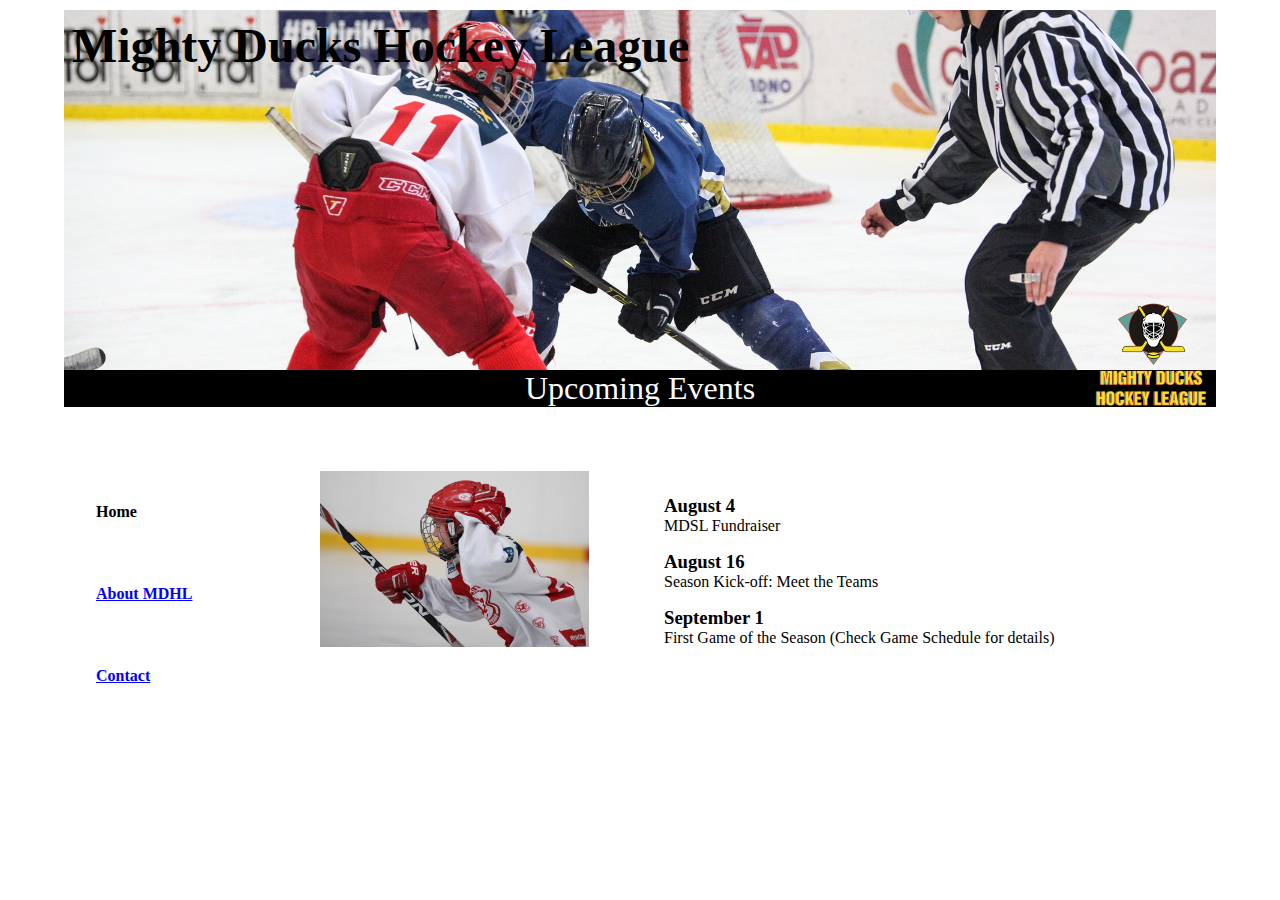
==== index.html @ 6382561f "Entrega" ====
<!DOCTYPE html>
<html lang="en">

<head>
    <meta charset="UTF-8">
    <meta http-equiv="X-UA-Compatible" content="IE=edge">
    <meta name="viewport" content="width=device-width, initial-scale=1.0">
    <link rel="icon" href="./assets/img/Logo-Mighty-ducks-01.ico">
    <link rel="stylesheet" href="./assets/css/style.css">
    <title>Mighty Ducks Hockey League</title>
</head>

<body>
    <header>
        <section>

            <h1>Mighty Ducks Hockey League</h1>

            <img src="./assets/img/LogoMightyducks-01.png" alt="Logo">

        </section>
    </header>

    <main>
        <h2 class="subti">Upcoming Events</h2>


        <aside class="barra">
            <nav>
                <a href="#" class="activo">Home</a>
                <a href="./about.html" class="otro">About MDHL</a>
                <a href="./contact.html" class="otro">Contact</a>
            </nav>
        </aside>

        <section class="cuerpo">
            <img src="./assets/img/hockey1.jpg" alt="Imagen 1">


            <div>
                <h3>August 4</h3>
                <p> MDSL Fundraiser </p>
            </div>
            <div>
                <h3>August 16</h3>
                <p> Season Kick-off: Meet the Teams </p>
            </div>
            <div>
                <h3>September 1</h3>
                <p>First Game of the Season (Check Game Schedule for details) </p>
            </div>
        </section>

    </main>



</body>

</html>
---- assets/css/style.css ----
* {
    margin: 0;
    padding: 0;
    box-sizing: border-box;
    font-family:cursive ;
}

/*section>img {
*/
header img {
    width: 10%;
    display: block;
    position: absolute;
    top: 32vh;
    right: 5vw;
    

}

section>p {
    margin-bottom: 0%;
}

header h1 {


    font-size: 3em;
    color:black ;


}

.subti {

    text-align: center;
    background-color: black;
    color: white;
    font: 2em cursive;
    margin: 0 5% 0 5%;


}

.activo {
    color: black;
    text-decoration: none;
    
}

.otro {
    color: blue;
}

.barra a {
    display: block;
    padding: 2rem;
    font-weight: bold;
   
    
}

.cuerpo>div {
    margin-left: 20rem;
    /*position: absolute;
    left: 20rem;
*/
    padding: 0.5rem;

    
   

}

.barra {
    float: left;
    width: 20%;
    margin: 5% 0 0 5%;

}

.cuerpo {
    float: left;
    width: 70%;
    margin: 5% 5% 0 0;
    padding: 1rem;
    position: relative;

}



.cuerpo>img {
    width: 30%;
    position: absolute;
    top: 0;
    left: 0; 
}


header {
    width: 90 vw;
    height: 25vh;
    margin: 10px 5% 0 5%;
    background-image: url(../img/design1_image1.jpg);
    background-size: cover;
    background-position: 0 40%;
    min-height: 40vh;
    padding: .5rem;

}
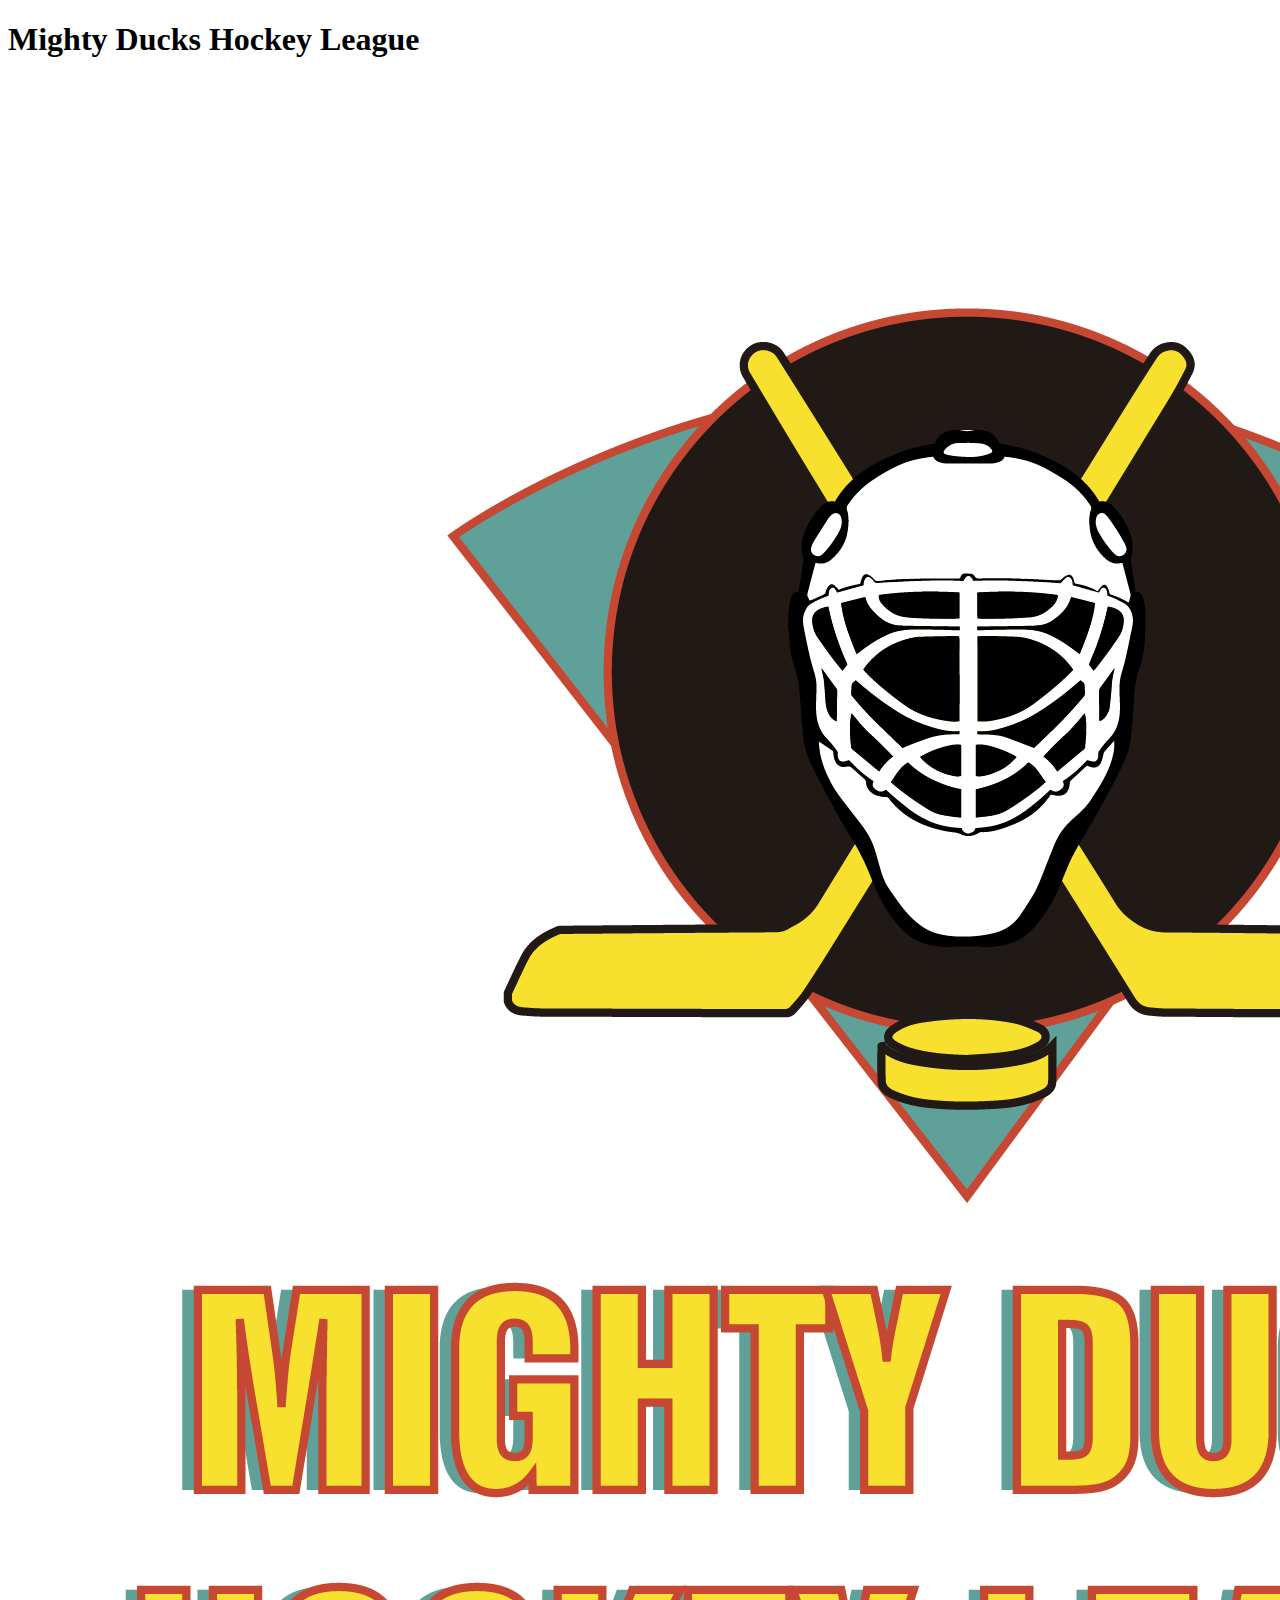
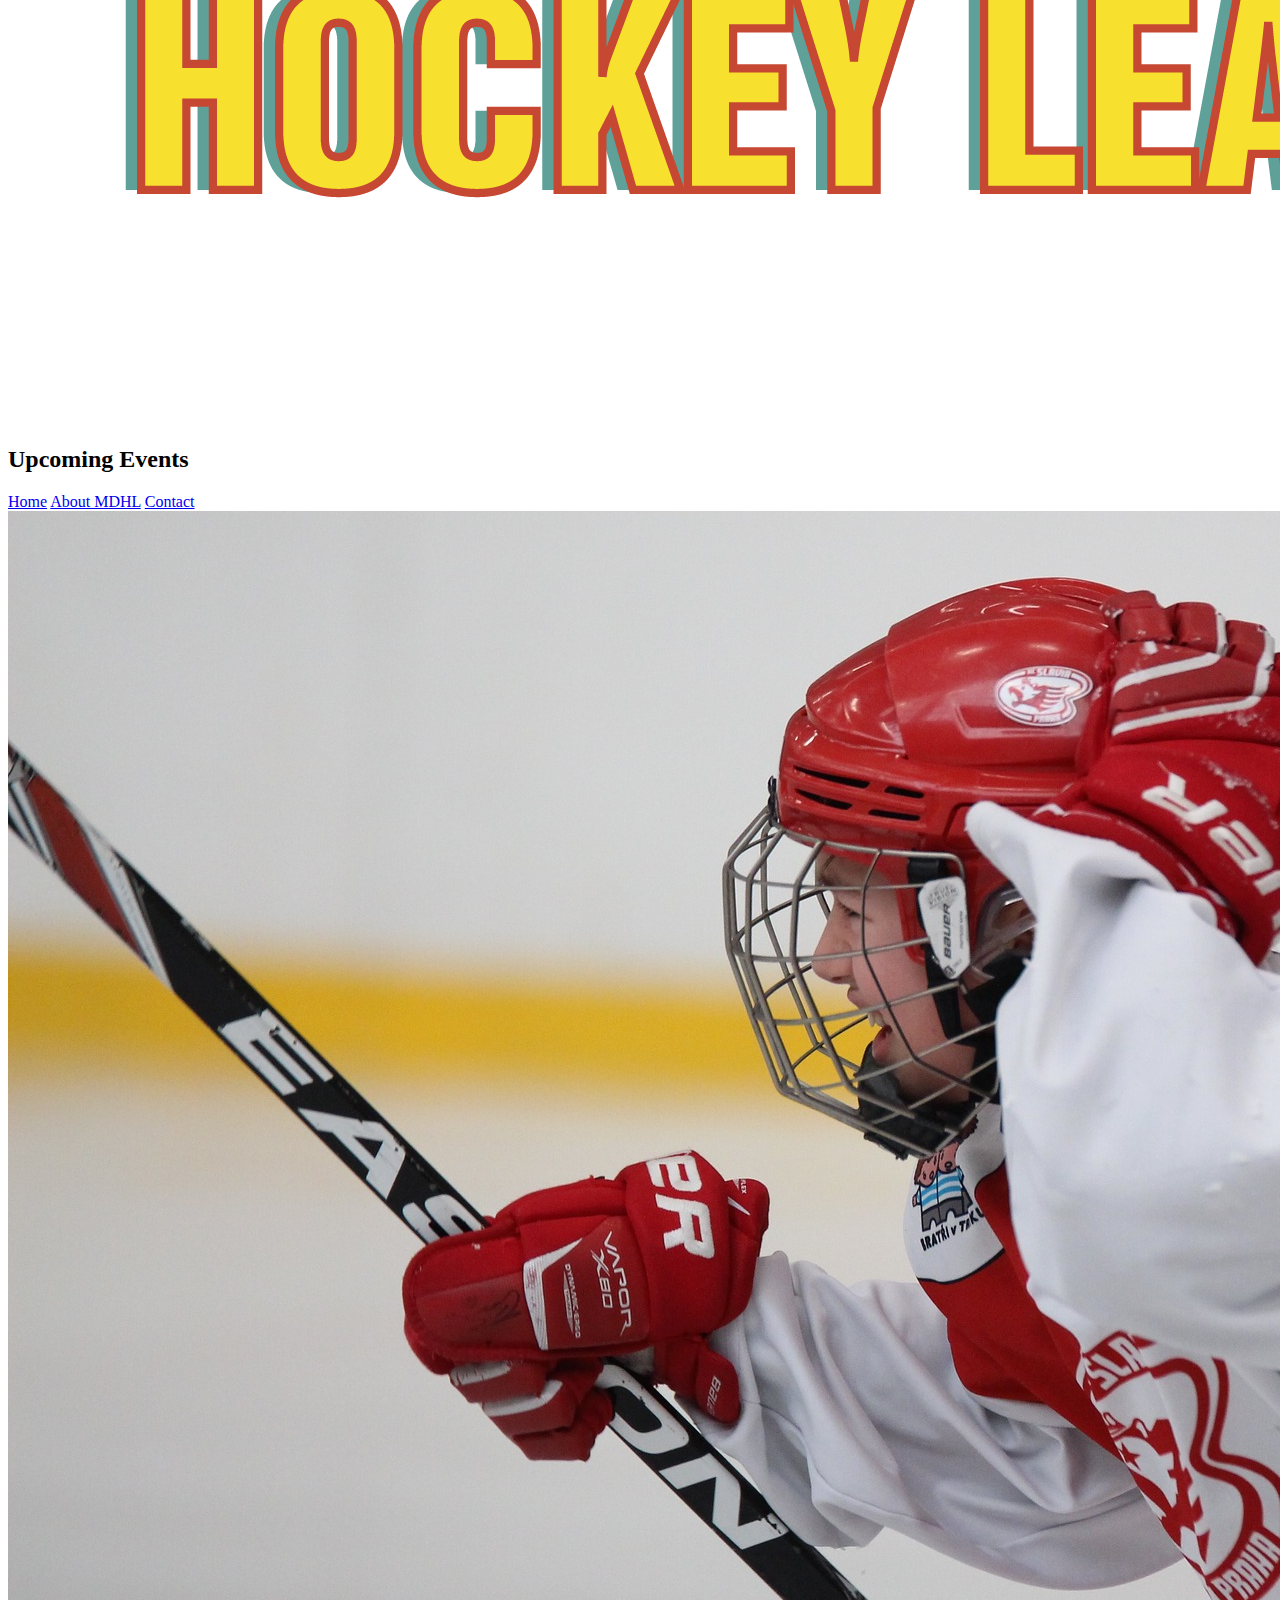
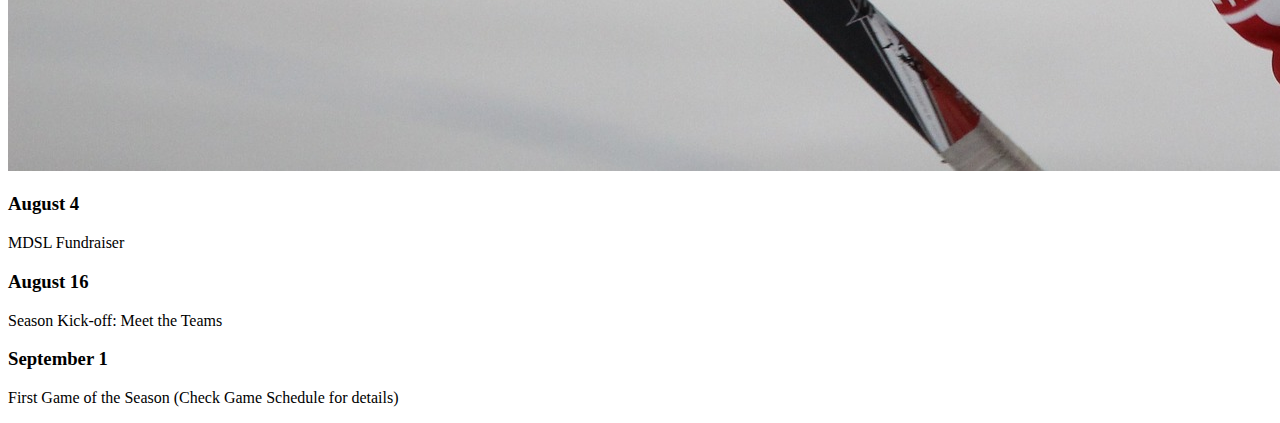
==== commit 2f77be80: "Inicio tarea3" ====
--- a/index.html
+++ b/index.html
@@ -6,7 +6,7 @@
     <meta http-equiv="X-UA-Compatible" content="IE=edge">
     <meta name="viewport" content="width=device-width, initial-scale=1.0">
     <link rel="icon" href="./assets/img/Logo-Mighty-ducks-01.ico">
-    <link rel="stylesheet" href="./assets/css/style.css">
+    <link rel="stylesheet" href="../MDHL/assets/css/style.css">
     <title>Mighty Ducks Hockey League</title>
 </head>
 
@@ -28,8 +28,8 @@
         <aside class="barra">
             <nav>
                 <a href="#" class="activo">Home</a>
-                <a href="./about.html" class="otro">About MDHL</a>
-                <a href="./contact.html" class="otro">Contact</a>
+                <a href="./assets/pages/about.html" class="otro">About MDHL</a>
+                <a href="./assets/pages/contact.html" class="otro">Contact</a>
             </nav>
         </aside>
 
@@ -54,7 +54,6 @@
     </main>
 
 
-
 </body>
 
 </html>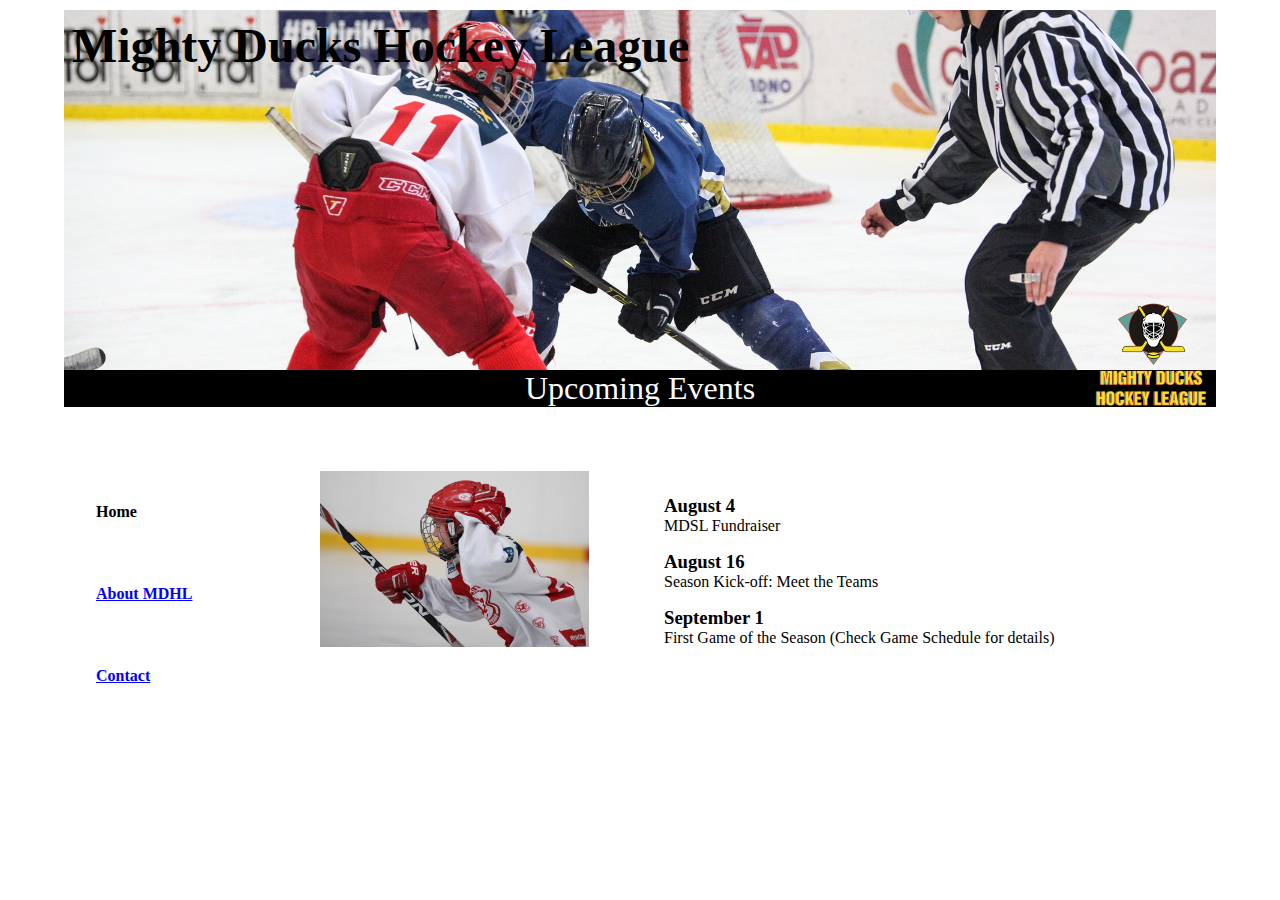
==== commit 5794c0b7: "Inicio tarea3" ====
--- a/index.html
+++ b/index.html
@@ -6,7 +6,7 @@
     <meta http-equiv="X-UA-Compatible" content="IE=edge">
     <meta name="viewport" content="width=device-width, initial-scale=1.0">
     <link rel="icon" href="./assets/img/Logo-Mighty-ducks-01.ico">
-    <link rel="stylesheet" href="../MDHL/assets/css/style.css">
+    <link rel="stylesheet" href="./assets/css/style.css">
     <title>Mighty Ducks Hockey League</title>
 </head>
 
--- a/assets/css/style.css
+++ b/assets/css/style.css
@@ -0,0 +1,110 @@
+* {
+    margin: 0;
+    padding: 0;
+    box-sizing: border-box;
+    font-family: cursive;
+}
+
+/*section>img {
+*/
+header img {
+    width: 10%;
+    display: block;
+    position: absolute;
+    top: 32vh;
+    right: 5vw;
+
+
+}
+
+section>p {
+    margin-bottom: 0%;
+}
+
+header h1 {
+
+
+    font-size: 3em;
+    color: black;
+
+
+}
+
+.subti {
+
+    text-align: center;
+    background-color: black;
+    color: white;
+    font: 2em cursive;
+    margin: 0 5% 0 5%;
+
+
+}
+
+.activo {
+    color: black;
+    text-decoration: none;
+
+}
+
+.otro {
+    color: blue;
+}
+
+.barra a {
+    display: block;
+    padding: 2rem;
+    font-weight: bold;
+
+
+}
+
+.cuerpo>div {
+    margin-left: 20rem;
+    /*position: absolute;
+    left: 20rem;
+*/
+    padding: 0.5rem;
+
+
+
+
+}
+
+.barra {
+    float: left;
+    width: 20%;
+    margin: 5% 0 0 5%;
+
+}
+
+.cuerpo {
+    float: left;
+    width: 70%;
+    margin: 5% 5% 0 0;
+    padding: 1rem;
+    position: relative;
+
+}
+
+
+
+.cuerpo>img {
+    width: 30%;
+    position: absolute;
+    top: 0;
+    left: 0;
+}
+
+
+header {
+    width: 90 vw;
+    height: 25vh;
+    margin: 10px 5% 0 5%;
+    background-image: url(../img/design1_image1.jpg);
+    background-size: cover;
+    background-position: 0 40%;
+    min-height: 40vh;
+    padding: .5rem;
+
+}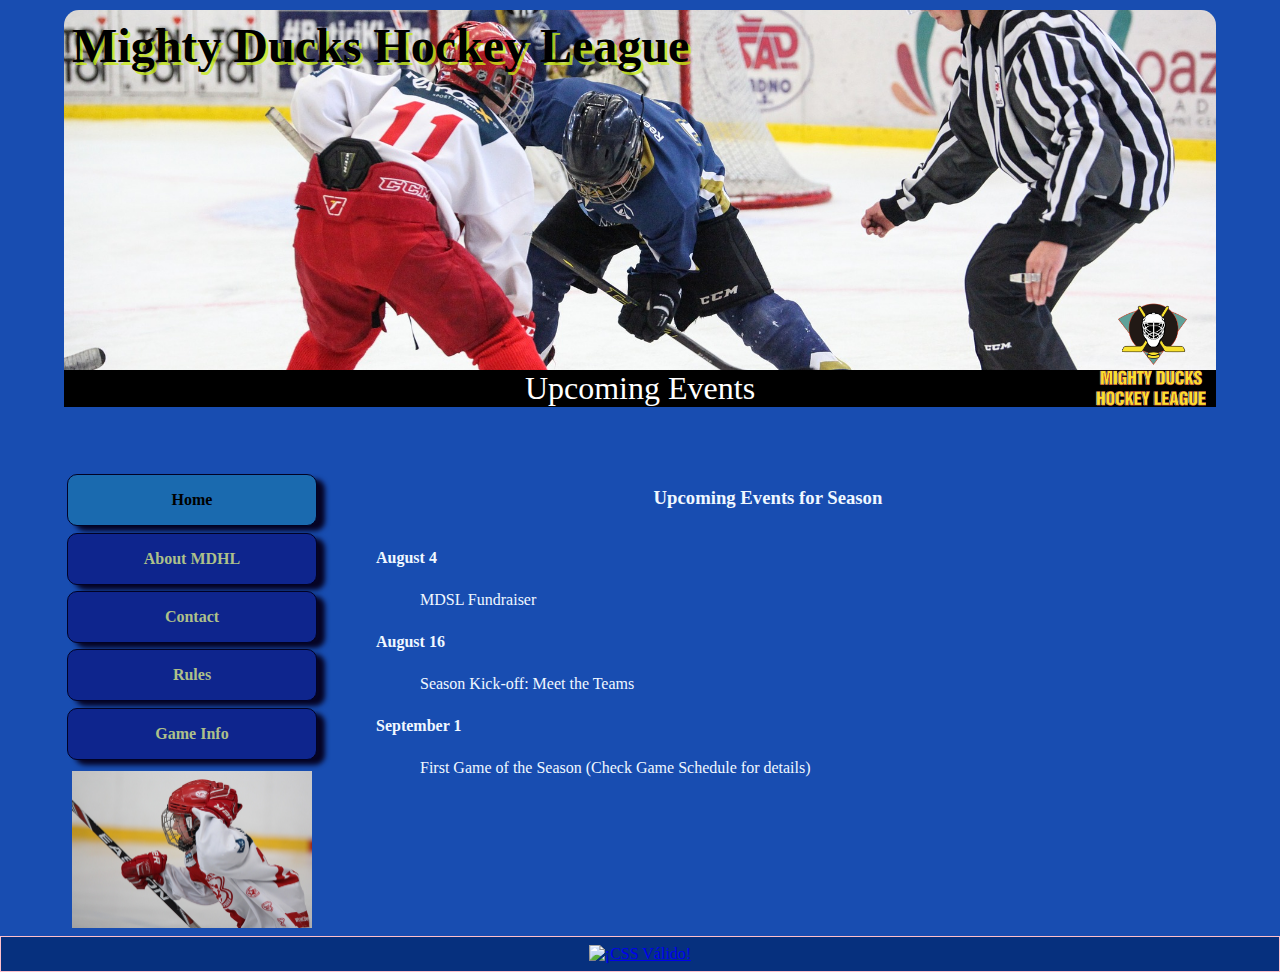
==== commit 62db7685: "final task3" ====
--- a/index.html
+++ b/index.html
@@ -21,38 +21,54 @@
         </section>
     </header>
 
+
     <main>
         <h2 class="subti">Upcoming Events</h2>
 
+        <div class="contenedor">
+            <aside class="barra">
+                <nav>
+                    <a href="#" class="activo">Home</a>
+                    <a href="./pages/about.html" class="otro">About MDHL</a>
+                    <a href="./pages/contact.html" class="otro">Contact</a>
+                    <a href="./pages/rules.html" class="otro">Rules</a>
+                    <a href="./pages/game_info.html" class="otro">Game Info</a>
+                </nav>
+                <img src="./assets/img/hockey1.jpg" alt="Imagen 1">
 
-        <aside class="barra">
-            <nav>
-                <a href="#" class="activo">Home</a>
-                <a href="./assets/pages/about.html" class="otro">About MDHL</a>
-                <a href="./assets/pages/contact.html" class="otro">Contact</a>
-            </nav>
-        </aside>
+            </aside>
 
-        <section class="cuerpo">
-            <img src="./assets/img/hockey1.jpg" alt="Imagen 1">
+            <section class="cuerpo">
+                <h3>Upcoming Events for Season</h3>
 
-
-            <div>
-                <h3>August 4</h3>
-                <p> MDSL Fundraiser </p>
-            </div>
-            <div>
-                <h3>August 16</h3>
-                <p> Season Kick-off: Meet the Teams </p>
-            </div>
-            <div>
-                <h3>September 1</h3>
-                <p>First Game of the Season (Check Game Schedule for details) </p>
-            </div>
-        </section>
+                <div class="lista">
+                    <dl>
+                        <dt>August 4</dt>
+                        <dd>MDSL Fundraiser</dd>
+                                        
+                        <dt>August 16</dt>
+                        <dd> Season Kick-off: Meet the Teams </dd>
+                    
+                    
+                        <dt>September 1</dt>
+                        <dd>First Game of the Season (Check Game Schedule for details) </dd>
+                    </dl>
+                </div>
+            </section>
+        </div>
 
     </main>
 
+    <footer>
+        <p>
+            <a href="http://jigsaw.w3.org/css-validator/check/referer">
+                <img style="border:0;width:88px;height:31px" src="http://jigsaw.w3.org/css-validator/images/vcss-blue"
+                    alt="¡CSS Válido!">
+            </a>
+        </p>
+
+
+    </footer>
 
 </body>
 
--- a/assets/css/style.css
+++ b/assets/css/style.css
@@ -3,6 +3,13 @@
     padding: 0;
     box-sizing: border-box;
     font-family: cursive;
+
+}
+
+html {
+    background: rgb(24, 77, 177);
+    color: aliceblue;
+
 }
 
 /*section>img {
@@ -26,6 +33,7 @@
 
     font-size: 3em;
     color: black;
+    text-shadow: 3px 3px 0px rgba(200, 236, 19, 0.78);
 
 
 }
@@ -41,64 +49,133 @@
 
 }
 
+li {
+    margin: 1rem;
+
+}
+
+.lista dt {
+    font-weight: bold;
+    margin-bottom: .5rem;
+}
+
+.lista dd {
+
+    margin: 1rem;
+    padding: 0.5rem;
+    text-indent: 20px;
+}
+
+.lista dl {
+    margin-bottom: 3rem;
+}
+
+.cuerpo>div {
+    margin: 2rem;
+    padding: 0.5rem;
+}
+
+.cuerpo>h3,p {
+    text-align: center;
+}
+
+.pie p {
+    text-align: left;
+    margin: 1rem;
+}
+.barra>nav {
+    display: flex;
+    flex-direction: column;
+}
+
+.barra a:hover {
+    background-color: rgb(40, 111, 173);
+}
+
+.barra a {
+    padding: 1rem;
+    margin: .2rem;
+    font-weight: bold;
+    text-align: center;
+    text-decoration: none;
+    border: 1px solid rgb(1, 2, 37);
+    box-shadow: 8px 5px 5px rgb(6, 4, 36);
+    border-radius: 10px;
+
+}
+
+.barra>img {
+    margin-top: 2rem;
+}
+
+#sublista {
+    list-style: lower-alpha;
+}
+
 .activo {
+    background-color: rgb(26, 106, 175);
     color: black;
     text-decoration: none;
 
 }
 
 .otro {
-    color: blue;
-}
-
-.barra a {
-    display: block;
-    padding: 2rem;
-    font-weight: bold;
-
-
-}
-
-.cuerpo>div {
-    margin-left: 20rem;
-    /*position: absolute;
-    left: 20rem;
-*/
-    padding: 0.5rem;
-
-
-
-
-}
-
+    background-color: rgb(14, 37, 141);
+    color: rgb(173, 192, 138);
+}
+
+.barra>img{
+    margin: .5rem;
+}
 .barra {
-    float: left;
+
     width: 20%;
     margin: 5% 0 0 5%;
-
+    display: flex;
+    flex-direction: column;
+    
 }
 
 .cuerpo {
-    float: left;
+
+    display: flex;
+    flex-direction: column;
     width: 70%;
     margin: 5% 5% 0 0;
     padding: 1rem;
     position: relative;
-
-}
-
-
+    font-family: Arial, Helvetica, sans-serif;
+
+
+}
+
+article {
+    border: 1px solid red;
+    margin: 1rem;
+    padding: .4rem;
+
+}
+
+article>p {
+    text-indent: 30px;
+    margin-top: 1rem;
+}
+
+article>ol {
+    border: 1px solid yellow;
+}
 
 .cuerpo>img {
-    width: 30%;
+    width: 10%;
     position: absolute;
-    top: 0;
+    top: 10;
     left: 0;
+    border: 1px solid rgb(207, 15, 105);
 }
 
 
 header {
-    width: 90 vw;
+    /*width: 90vw;*/
     height: 25vh;
     margin: 10px 5% 0 5%;
     background-image: url(../img/design1_image1.jpg);
@@ -106,5 +183,79 @@
     background-position: 0 40%;
     min-height: 40vh;
     padding: .5rem;
-
-}+    border-radius: 15px 15px 0 0;
+}
+
+/*Contenedor cuerpo principal*/
+.contenedor {
+    display: flex;
+   
+}
+
+.tschedule>h3 {
+    text-align: center;
+}
+th, td{
+    padding: .5rem;
+}
+.tschedule{
+    /*align-self: center;*/
+   
+    margin: 2rem;
+    width: 63%;
+
+}
+tbody tr:nth-child(even){
+    background-color: #6379f5;
+}
+thead tr, tfoot td{
+    background-color: blue;
+}
+tbody tr:nth-child(odd),  tfoot tr{
+    background-color: rgb(54, 54, 179);
+}
+
+.tschedule>table, td{
+    border: 2px solid rgb(36, 38, 114);
+}
+.tschedule>table{
+    table-layout: auto;
+    width: 100%;
+    border-collapse: collapse;
+    box-shadow: 8px 5px 5px rgb(6, 4, 36);
+    border-radius: 10px;
+    
+}
+footer {
+    display: flex;
+    justify-content: center;
+    border: 1px solid pink;
+    background: rgb(6, 48, 126);
+    ;
+}
+
+footer>p {
+    margin: .5rem;
+
+}
+
+.pie{
+    margin: 2rem;
+    
+}
+.contacto>p{
+    width: 70%;
+}
+
+.retorno{
+    align-self: center ;
+    border: 1px solid rgb(3, 3, 71);
+    background-color: rgb(131, 133, 224);
+    border-radius: 1rem;
+    width: 60%;
+    
+}
+.contacto {
+    display: flex;
+    justify-content: flex-start;
+}
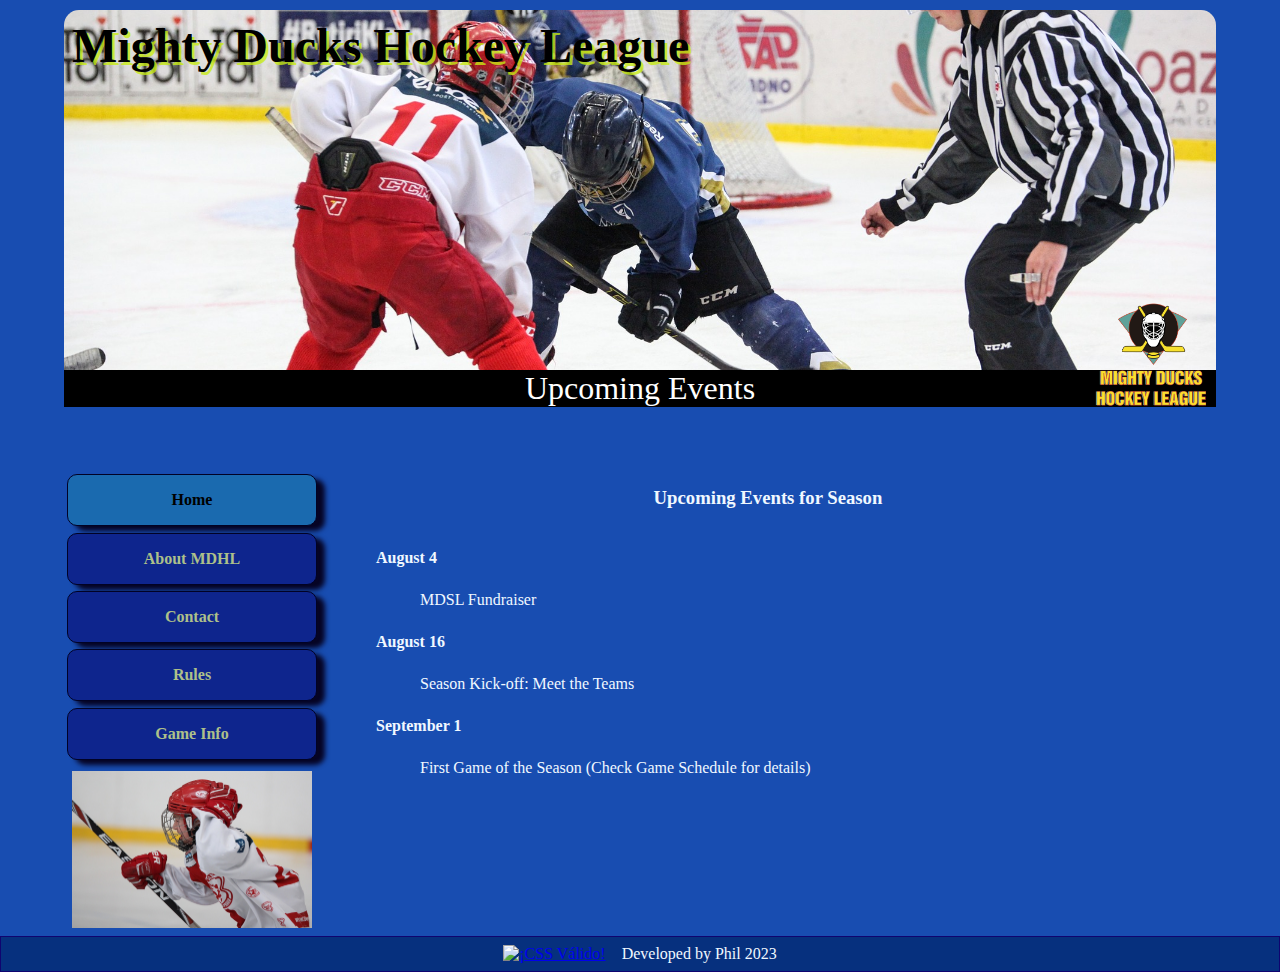
==== commit 4aa482c4: "final" ====
--- a/index.html
+++ b/index.html
@@ -45,31 +45,29 @@
                     <dl>
                         <dt>August 4</dt>
                         <dd>MDSL Fundraiser</dd>
-                                        
+
                         <dt>August 16</dt>
                         <dd> Season Kick-off: Meet the Teams </dd>
-                    
-                    
+
+
                         <dt>September 1</dt>
                         <dd>First Game of the Season (Check Game Schedule for details) </dd>
                     </dl>
                 </div>
             </section>
         </div>
-
     </main>
-
     <footer>
         <p>
             <a href="http://jigsaw.w3.org/css-validator/check/referer">
-                <img style="border:0;width:88px;height:31px" src="http://jigsaw.w3.org/css-validator/images/vcss-blue"
+                <img style="border:0;width:88px;height:31px" src="http://jigsaw.w3.org/css-validator/images/vcss"
                     alt="¡CSS Válido!">
             </a>
         </p>
-
-
+        <p>
+            Developed by Phil 2023
+        </p>
     </footer>
-
 </body>
 
 </html>--- a/assets/css/style.css
+++ b/assets/css/style.css
@@ -3,25 +3,19 @@
     padding: 0;
     box-sizing: border-box;
     font-family: cursive;
-
 }
 
 html {
     background: rgb(24, 77, 177);
     color: aliceblue;
-
-}
-
-/*section>img {
-*/
+}
+
 header img {
     width: 10%;
     display: block;
     position: absolute;
     top: 32vh;
     right: 5vw;
-
-
 }
 
 section>p {
@@ -29,29 +23,21 @@
 }
 
 header h1 {
-
-
     font-size: 3em;
     color: black;
     text-shadow: 3px 3px 0px rgba(200, 236, 19, 0.78);
-
-
 }
 
 .subti {
-
     text-align: center;
     background-color: black;
     color: white;
     font: 2em cursive;
     margin: 0 5% 0 5%;
-
-
 }
 
 li {
     margin: 1rem;
-
 }
 
 .lista dt {
@@ -60,7 +46,6 @@
 }
 
 .lista dd {
-
     margin: 1rem;
     padding: 0.5rem;
     text-indent: 20px;
@@ -75,7 +60,8 @@
     padding: 0.5rem;
 }
 
-.cuerpo>h3,p {
+.cuerpo>h3,
+p {
     text-align: center;
 }
 
@@ -83,6 +69,7 @@
     text-align: left;
     margin: 1rem;
 }
+
 .barra>nav {
     display: flex;
     flex-direction: column;
@@ -101,7 +88,6 @@
     border: 1px solid rgb(1, 2, 37);
     box-shadow: 8px 5px 5px rgb(6, 4, 36);
     border-radius: 10px;
-
 }
 
 .barra>img {
@@ -116,7 +102,6 @@
     background-color: rgb(26, 106, 175);
     color: black;
     text-decoration: none;
-
 }
 
 .otro {
@@ -124,20 +109,18 @@
     color: rgb(173, 192, 138);
 }
 
-.barra>img{
+.barra>img {
     margin: .5rem;
 }
+
 .barra {
-
     width: 20%;
     margin: 5% 0 0 5%;
     display: flex;
     flex-direction: column;
-    
 }
 
 .cuerpo {
-
     display: flex;
     flex-direction: column;
     width: 70%;
@@ -145,15 +128,12 @@
     padding: 1rem;
     position: relative;
     font-family: Arial, Helvetica, sans-serif;
-
-
 }
 
 article {
     border: 1px solid red;
     margin: 1rem;
     padding: .4rem;
-
 }
 
 article>p {
@@ -165,17 +145,8 @@
     border: 1px solid yellow;
 }
 
-.cuerpo>img {
-    width: 10%;
-    position: absolute;
-    top: 10;
-    left: 0;
-    border: 1px solid rgb(207, 15, 105);
-}
-
 
 header {
-    /*width: 90vw;*/
     height: 25vh;
     margin: 10px 5% 0 5%;
     background-image: url(../img/design1_image1.jpg);
@@ -189,73 +160,77 @@
 /*Contenedor cuerpo principal*/
 .contenedor {
     display: flex;
-   
 }
 
 .tschedule>h3 {
     text-align: center;
 }
-th, td{
+
+th,
+td {
     padding: .5rem;
 }
-.tschedule{
-    /*align-self: center;*/
-   
+
+.tschedule {
     margin: 2rem;
     width: 63%;
-
-}
-tbody tr:nth-child(even){
+}
+
+tbody tr:nth-child(even) {
     background-color: #6379f5;
 }
-thead tr, tfoot td{
+
+thead tr,
+tfoot td {
     background-color: blue;
 }
-tbody tr:nth-child(odd),  tfoot tr{
+
+tbody tr:nth-child(odd),
+tfoot tr {
     background-color: rgb(54, 54, 179);
 }
 
-.tschedule>table, td{
+.tschedule>table,
+td {
     border: 2px solid rgb(36, 38, 114);
 }
-.tschedule>table{
+
+.tschedule>table {
     table-layout: auto;
     width: 100%;
     border-collapse: collapse;
     box-shadow: 8px 5px 5px rgb(6, 4, 36);
     border-radius: 10px;
-    
-}
+}
+
 footer {
     display: flex;
     justify-content: center;
-    border: 1px solid pink;
+    border: 1px solid rgb(15, 4, 112);
     background: rgb(6, 48, 126);
-    ;
 }
 
 footer>p {
     margin: .5rem;
-
-}
-
-.pie{
+}
+
+.pie {
     margin: 2rem;
-    
-}
-.contacto>p{
+}
+
+.contacto>p {
     width: 70%;
 }
 
-.retorno{
-    align-self: center ;
+.retorno {
+    align-self: center;
     border: 1px solid rgb(3, 3, 71);
     background-color: rgb(131, 133, 224);
     border-radius: 1rem;
     width: 60%;
-    
-}
+}
+
 .contacto {
     display: flex;
     justify-content: flex-start;
-}
+}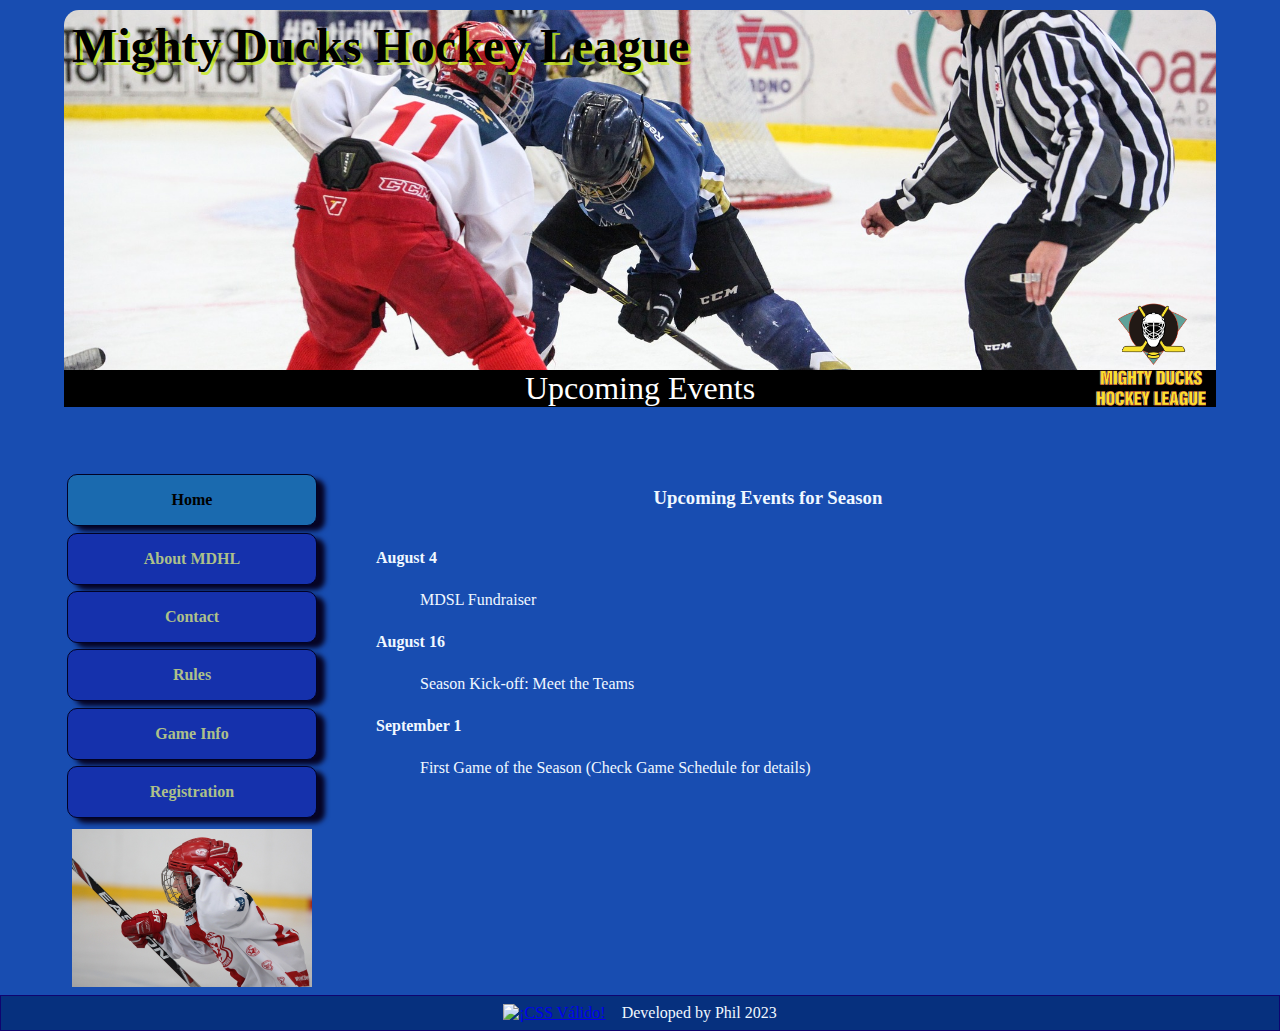
==== commit dc64d56b: "Formulario" ====
--- a/index.html
+++ b/index.html
@@ -33,6 +33,7 @@
                     <a href="./pages/contact.html" class="otro">Contact</a>
                     <a href="./pages/rules.html" class="otro">Rules</a>
                     <a href="./pages/game_info.html" class="otro">Game Info</a>
+                    <a href="./pages/registration.html" class="otro">Registration</a>
                 </nav>
                 <img src="./assets/img/hockey1.jpg" alt="Imagen 1">
 
--- a/assets/css/style.css
+++ b/assets/css/style.css
@@ -76,7 +76,7 @@
 }
 
 .barra a:hover {
-    background-color: rgb(40, 111, 173);
+    background-color: rgb(24, 93, 153);
 }
 
 .barra a {
@@ -105,7 +105,7 @@
 }
 
 .otro {
-    background-color: rgb(14, 37, 141);
+    background-color: rgb(21, 49, 172);
     color: rgb(173, 192, 138);
 }
 
@@ -126,7 +126,6 @@
     width: 70%;
     margin: 5% 5% 0 0;
     padding: 1rem;
-    position: relative;
     font-family: Arial, Helvetica, sans-serif;
 }
 
@@ -233,4 +232,15 @@
 .contacto {
     display: flex;
     justify-content: flex-start;
+}
+
+form{
+    border: 1px solid yellow;
+}
+iframe{
+    border: 2px solid white;
+    border-radius: 1rem;
+    width: 400px;
+    height:300px;
+    margin: 1rem;
 }